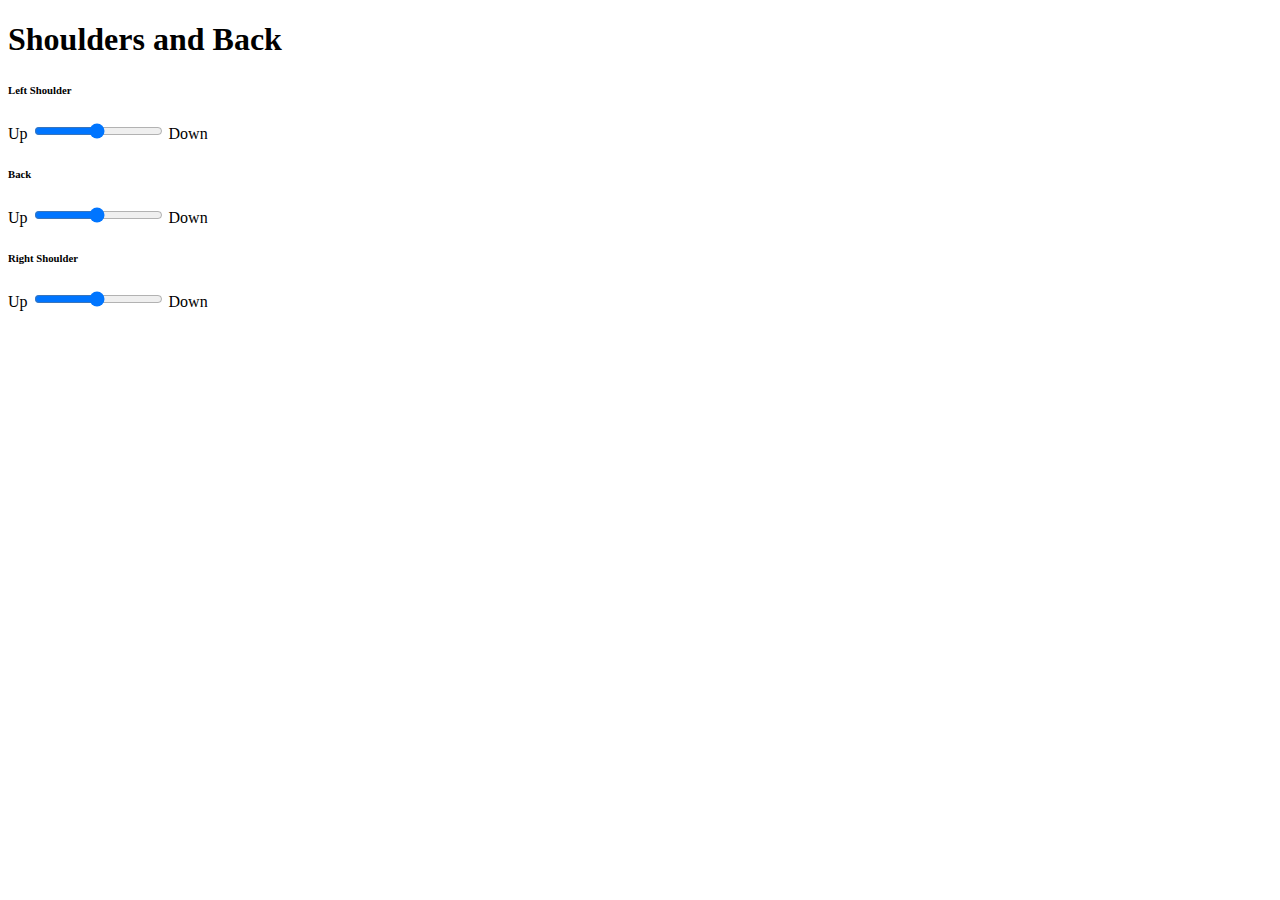
==== back.html @ 7ef3c547 "Added selection page portions" ====
<!DOCTYPE html>
<html class="no-js" lang="en" dir="ltr">
<head>
    <meta charset="utf-8">
    <meta http-equiv="x-ua-compatible" content="ie=edge">
    <meta name="viewport" content="width=device-width, initial-scale=1.0">
    <title>Body Function</title>
    <link rel="stylesheet" href="css/app.css">
    <script src="js/sliderfunction.js"></script>
</head>
<body>
<div class="row">
    <div class="small-12 columns text-center">
        <h1>Shoulders and Back</h1>
    </div>
</div>
<div class="row" style="margin-top: 2%">
    <div class="callout">
        <div class="small-4 columns text-center">
            <h6>Left Shoulder</h6>
            <label>Up</label>
            <input type="range" id="lshoulder" orient="vertical" min="-127" max="127" value="0" step="5"
                   onchange="snapBack(this)"/>
            <label>Down</label>
        </div>
        <div class="small-4 columns text-center">
            <h6>Back</h6>
            <label>Up</label>
            <input type="range" id="back" orient="vertical" min="-127" max="127" value="0" step="5"
                   onchange="snapBack(this)"/>
            <label>Down</label>
        </div>
        <div class="small-4 columns text-center">
            <h6>Right Shoulder</h6>
            <label>Up</label>
            <input type="range" id="rshoulder" orient="vertical" min="-127" max="127" value="0" step="5"
                   onchange="snapBack(this)"/>
            <label>Down</label>
        </div>
    </div>
</div>
</body>
</html>
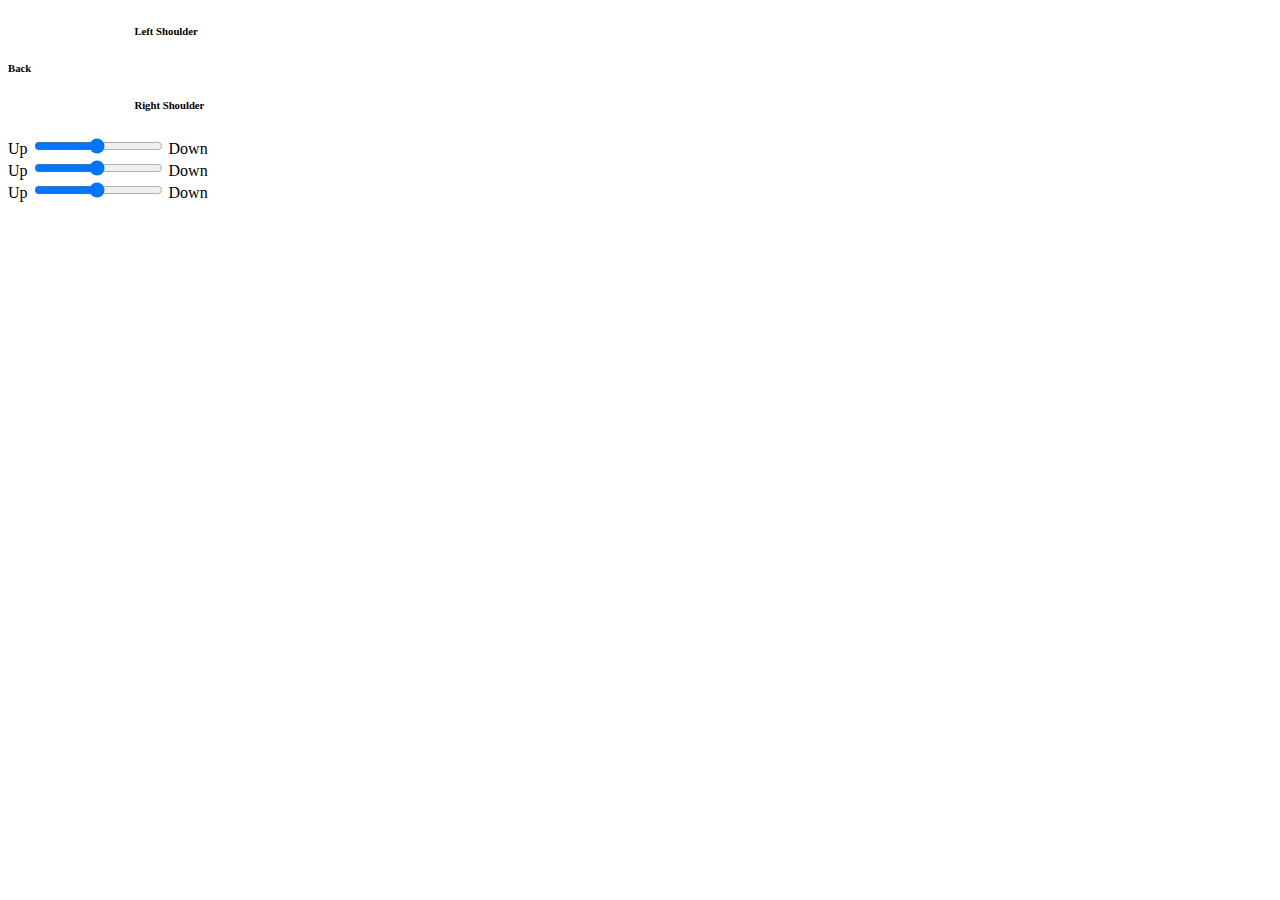
==== commit 40010e7c: "Cleaned up code and added ajax functionality" ====
--- a/back.html
+++ b/back.html
@@ -6,38 +6,34 @@
     <meta name="viewport" content="width=device-width, initial-scale=1.0">
     <title>Body Function</title>
     <link rel="stylesheet" href="css/app.css">
+    <script src="https://cdnjs.cloudflare.com/ajax/libs/jquery/3.1.1/jquery.min.js"></script>
     <script src="js/sliderfunction.js"></script>
 </head>
 <body>
-<div class="row">
-    <div class="small-12 columns text-center">
-        <h1>Shoulders and Back</h1>
+<div class="row" style="margin-top: 2%">
+    <div class="row">
+        <div class="small-4 columns text-center" style="padding: 0 10%"><h6>Left Shoulder </h6></div>
+        <div class="small-4 columns text-center"><h6>Back</h6></div>
+        <div class="small-4 columns text-center" style="padding: 0 10%"><h6>Right Shoulder</h6></div>
     </div>
-</div>
-<div class="row" style="margin-top: 2%">
-    <div class="callout">
         <div class="small-4 columns text-center">
-            <h6>Left Shoulder</h6>
             <label>Up</label>
-            <input type="range" id="lshoulder" orient="vertical" min="-127" max="127" value="0" step="5"
-                   onchange="snapBack(this)"/>
+            <input type="range" id="lshoulder" min="-127" max="127" value="0" step="5" orient="vertical"
+                   oninput="sendVal(this)" onchange="snapBack(this)"/>
             <label>Down</label>
         </div>
         <div class="small-4 columns text-center">
-            <h6>Back</h6>
             <label>Up</label>
-            <input type="range" id="back" orient="vertical" min="-127" max="127" value="0" step="5"
-                   onchange="snapBack(this)"/>
+            <input type="range" id="back" min="-127" max="127" value="0" step="5" orient="vertical"
+                   oninput="sendVal(this)" onchange="snapBack(this)"/>
             <label>Down</label>
         </div>
         <div class="small-4 columns text-center">
-            <h6>Right Shoulder</h6>
             <label>Up</label>
-            <input type="range" id="rshoulder" orient="vertical" min="-127" max="127" value="0" step="5"
-                   onchange="snapBack(this)"/>
+            <input type="range" id="rshoulder" name="128/9" min="-127" max="127" value="0" step="5" orient="vertical"
+                   onchange="snapBack(this)" oninput="sendVal(this)"/>
             <label>Down</label>
         </div>
-    </div>
 </div>
 </body>
 </html>
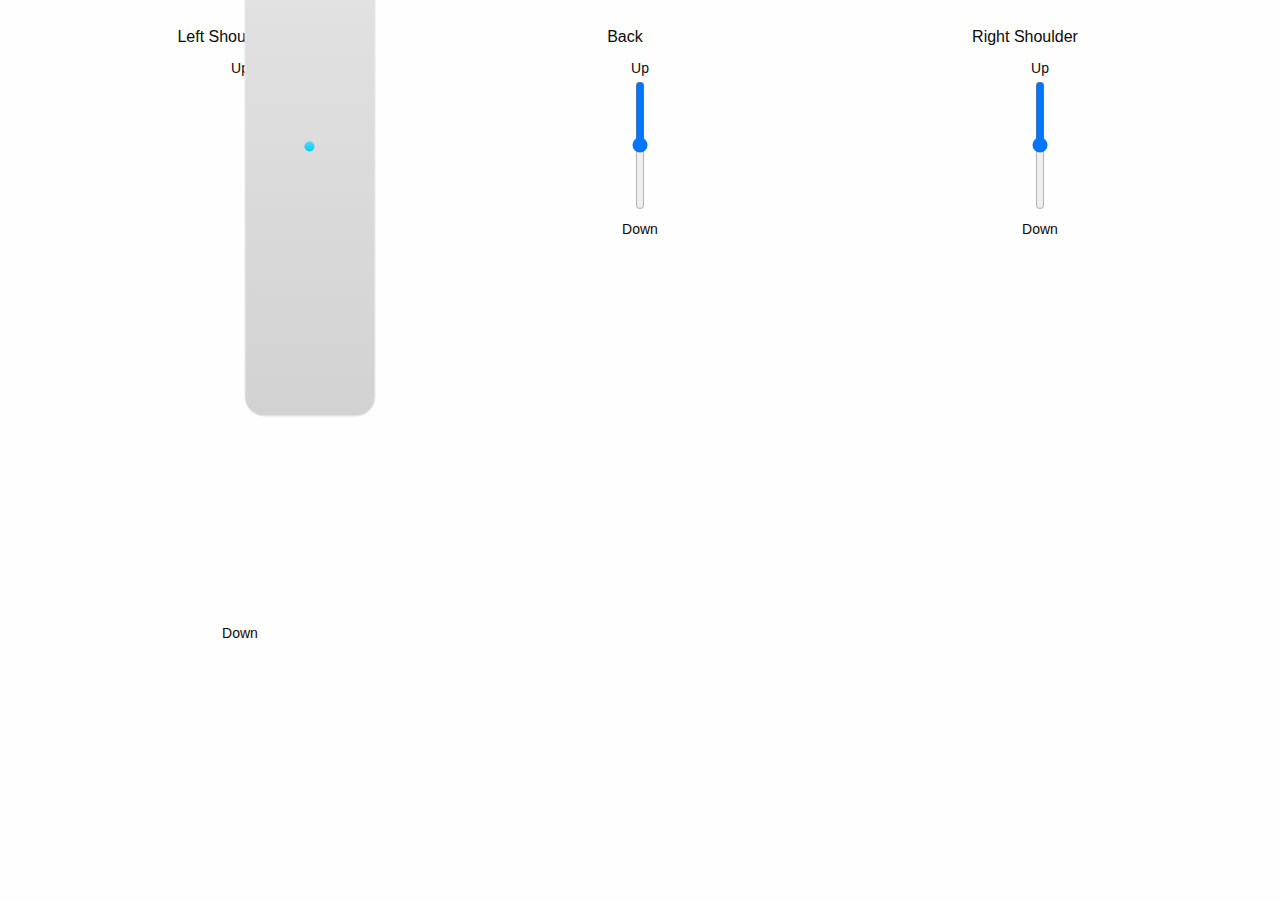
==== commit b0d5ba34: "Cleaned up code and added some design" ====
--- a/back.html
+++ b/back.html
@@ -6,6 +6,7 @@
     <meta name="viewport" content="width=device-width, initial-scale=1.0">
     <title>Body Function</title>
     <link rel="stylesheet" href="css/app.css">
+    <link rel="stylesheet" href="css/sliders.css">
     <script src="https://cdnjs.cloudflare.com/ajax/libs/jquery/3.1.1/jquery.min.js"></script>
     <script src="js/sliderfunction.js"></script>
 </head>
@@ -13,13 +14,16 @@
 <div class="row" style="margin-top: 2%">
     <div class="row">
         <div class="small-4 columns text-center" style="padding: 0 10%"><h6>Left Shoulder </h6></div>
-        <div class="small-4 columns text-center"><h6>Back</h6></div>
+        <div class="small-4 columns text-center" style="padding: 0 auto;"><h6>Back</h6></div>
         <div class="small-4 columns text-center" style="padding: 0 10%"><h6>Right Shoulder</h6></div>
     </div>
         <div class="small-4 columns text-center">
             <label>Up</label>
-            <input type="range" id="lshoulder" min="-127" max="127" value="0" step="5" orient="vertical"
+            <div class="row slidercontainer">
+                <input class="range vertical-heighest-first round" type="range" id="lshoulder" min="-127" max="127"
+                       value="0" step="5"
                    oninput="sendVal(this)" onchange="snapBack(this)"/>
+            </div>
             <label>Down</label>
         </div>
         <div class="small-4 columns text-center">
--- a/css/app.css
+++ b/css/app.css
@@ -0,0 +1,1187 @@
+@charset "UTF-8";
+/**
+ * Foundation for Sites by ZURB
+ * Version 6.3.0
+ * foundation.zurb.com
+ * Licensed under MIT Open Source
+ */
+/*! normalize-scss | MIT/GPLv2 License | bit.ly/normalize-scss */
+/* Document
+       ========================================================================== */
+/**
+     * 1. Change the default font family in all browsers (opinionated).
+     * 2. Correct the line height in all browsers.
+     * 3. Prevent adjustments of font size after orientation changes in
+     *    IE on Windows Phone and in iOS.
+     */
+html {
+  font-family: sans-serif;
+  /* 1 */
+  line-height: 1.15;
+  /* 2 */
+  -ms-text-size-adjust: 100%;
+  /* 3 */
+  -webkit-text-size-adjust: 100%;
+  /* 3 */ }
+
+/* Sections
+       ========================================================================== */
+/**
+     * Remove the margin in all browsers (opinionated).
+     */
+body {
+  margin: 0; }
+
+/**
+     * Add the correct display in IE 9-.
+     */
+article,
+aside,
+footer,
+header,
+nav,
+section {
+  display: block; }
+
+/**
+     * Correct the font size and margin on `h1` elements within `section` and
+     * `article` contexts in Chrome, Firefox, and Safari.
+     */
+h1 {
+  font-size: 2em;
+  margin: 0.67em 0; }
+
+/* Grouping content
+       ========================================================================== */
+/**
+     * Add the correct display in IE 9-.
+     */
+figcaption,
+figure {
+  display: block; }
+
+/**
+     * Add the correct margin in IE 8.
+     */
+figure {
+  margin: 1em 40px; }
+
+/**
+     * 1. Add the correct box sizing in Firefox.
+     * 2. Show the overflow in Edge and IE.
+     */
+hr {
+  box-sizing: content-box;
+  /* 1 */
+  height: 0;
+  /* 1 */
+  overflow: visible;
+  /* 2 */ }
+
+/**
+     * Add the correct display in IE.
+     */
+main {
+  display: block; }
+
+/**
+     * 1. Correct the inheritance and scaling of font size in all browsers.
+     * 2. Correct the odd `em` font sizing in all browsers.
+     */
+pre {
+  font-family: monospace, monospace;
+  /* 1 */
+  font-size: 1em;
+  /* 2 */ }
+
+/* Links
+       ========================================================================== */
+/**
+     * 1. Remove the gray background on active links in IE 10.
+     * 2. Remove gaps in links underline in iOS 8+ and Safari 8+.
+     */
+a {
+  background-color: transparent;}
+
+/**
+     * Remove the outline on focused links when they are also active or hovered
+     * in all browsers (opinionated).
+     */
+a:active,
+a:hover {
+  outline-width: 0; }
+
+
+/**
+     * Add the correct font style in Android 4.3-.
+     */
+dfn {
+  font-style: italic; }
+
+/**
+     * Add the correct background and color in IE 9-.
+     */
+mark {
+  background-color: #ff0;
+  color: #000; }
+
+/**
+     * Add the correct font size in all browsers.
+     */
+small {
+  font-size: 80%; }
+
+/**
+     * Remove the border on images inside links in IE 10-.
+     */
+img {
+  border-style: none; }
+
+/**
+     * Hide the overflow in IE.
+     */
+svg:not(:root) {
+  overflow: hidden; }
+
+/* Forms
+       ========================================================================== */
+/**
+     * 1. Change the font styles in all browsers (opinionated).
+     * 2. Remove the margin in Firefox and Safari.
+     */
+button,
+input,
+optgroup,
+select,
+textarea {
+  font-family: sans-serif;
+  /* 1 */
+  font-size: 100%;
+  /* 1 */
+  line-height: 1.15;
+  /* 1 */
+  margin: 0;
+  /* 2 */ }
+
+/**
+     * Show the overflow in IE.
+     */
+button {
+  overflow: visible; }
+
+/**
+     * Remove the inheritance of text transform in Edge, Firefox, and IE.
+     * 1. Remove the inheritance of text transform in Firefox.
+     */
+button,
+select {
+  /* 1 */
+  text-transform: none; }
+
+/**
+     * 1. Prevent a WebKit bug where (2) destroys native `audio` and `video`
+     *    controls in Android 4.
+     * 2. Correct the inability to style clickable types in iOS and Safari.
+     */
+button,
+html [type="button"],
+[type="reset"],
+[type="submit"] {
+  -webkit-appearance: button;
+  /* 2 */ }
+
+button,
+[type="button"],
+[type="reset"],
+[type="submit"] {
+  /**
+       * Remove the inner border and padding in Firefox.
+       */
+  /**
+       * Restore the focus styles unset by the previous rule.
+       */ }
+  button::-moz-focus-inner,
+  [type="button"]::-moz-focus-inner,
+  [type="reset"]::-moz-focus-inner,
+  [type="submit"]::-moz-focus-inner {
+    border-style: none;
+    padding: 0; }
+  button:-moz-focusring,
+  [type="button"]:-moz-focusring,
+  [type="reset"]:-moz-focusring,
+  [type="submit"]:-moz-focusring {
+    outline: 1px dotted ButtonText; }
+
+/**
+     * Show the overflow in Edge.
+     */
+input {
+  overflow: visible; }
+
+/**
+     * 1. Add the correct box sizing in IE 10-.
+     * 2. Remove the padding in IE 10-.
+     */
+[type="checkbox"],
+[type="radio"] {
+  box-sizing: border-box;
+  /* 1 */
+  padding: 0;
+  /* 2 */ }
+
+/**
+     * Correct the cursor style of increment and decrement buttons in Chrome.
+     */
+[type="number"]::-webkit-inner-spin-button,
+[type="number"]::-webkit-outer-spin-button {
+  height: auto; }
+
+/**
+     * 1. Correct the odd appearance in Chrome and Safari.
+     * 2. Correct the outline style in Safari.
+     */
+[type="search"] {
+  -webkit-appearance: textfield;
+  /* 1 */
+  outline-offset: -2px;
+  /* 2 */
+  /**
+       * Remove the inner padding and cancel buttons in Chrome and Safari on macOS.
+       */ }
+  [type="search"]::-webkit-search-cancel-button, [type="search"]::-webkit-search-decoration {
+    -webkit-appearance: none; }
+
+  /* style for input range*/
+
+
+
+  [type="range"] {
+    -ms-transform: rotate(270deg);
+      -o-transform: rotate(270deg);
+    writing-mode: vertical-lr;
+  }
+
+/*input[type="range"]:focus {*/
+/*outline: none;*/
+/*}*/
+/*input[type="range"]::-webkit-slider-runnable-track {*/
+/*height: 10px;*/
+/*width: 60px;*/
+/*background-color: #3adb76;*/
+/*-webkit-appearance: none;*/
+/*}*/
+
+/*@media only screen and (orientation: portrait) {*/
+/*input[type="range"]::-webkit-slider-runnable-track {*/
+/*!*removes default webkit styles*!*/
+/*-webkit-transform: rotate(270deg);*/
+/*transform: rotate(270deg);*/
+
+/*!*fix for FF unable to apply focus style bug *!*/
+/*border: 1px solid transparent;*/
+/*}*/
+/*}*/
+
+/*@media only screen and (orientation: landscape) {*/
+/*[type="range"] {*/
+/*!*removes default webkit styles*!*/
+/*-webkit-appearance: slider-vertical;*/
+
+/*!*fix for FF unable to apply focus style bug *!*/
+/*border: 1px solid transparent;*/
+/*}*/
+/*}*/
+
+/*input[type="range"]::-webkit-slider-thumb {*/
+/*background: transparent;*/
+/*-webkit-appearance: none;*/
+/*box-shadow: 1px 1px 1px #000000;*/
+/*border: 1px solid #FFFFFF;*/
+/*height: 30px;*/
+/*width: 30px;*/
+/*border-radius: 15px;*/
+/*cursor: pointer;*/
+/*margin-top: -13.5px;*/
+/*}*/
+/*input[type="range"]:focus::-webkit-slider-runnable-track {*/
+/*background: midnightblue;*/
+/*}*/
+/*input[type="range"]::-moz-range-track {*/
+/*width: 60vh;*/
+/*height: 10px;*/
+/*cursor: pointer;*/
+/*box-shadow: 1px 1px 0 #000000;*/
+/*background: midnightblue;*/
+/*border-radius: 32px;*/
+/*border: 1px solid transparent;*/
+/*}*/
+/*input[type="range"]::-moz-range-thumb {*/
+/*box-shadow: 1px 1px 1px #000000;*/
+/*border: 1px solid #FFFFFF;*/
+/*height: 30px;*/
+/*width: 30px;*/
+/*border-radius: 15px;*/
+/*background: #FFFFFF;*/
+/*cursor: pointer;*/
+/*}*/
+/*input[type="range"]::-ms-track {*/
+/*width: 100%;*/
+/*height: 10px;*/
+/*cursor: pointer;*/
+/*animate: 0.2s;*/
+/*background: transparent;*/
+/*border-color: transparent;*/
+/*color: transparent;*/
+/*}*/
+/*input[type="range"]::-ms-fill-lower {*/
+/*background: midnightblue;*/
+/*border: 1px solid transparent;*/
+/*border-radius: 64px;*/
+/*}*/
+/*input[type="range"]::-ms-fill-upper {*/
+/*background: midnightblue;*/
+/*border: 1px solid transparent;*/
+/*border-radius: 64px;*/
+/*}*/
+/*input[type="range"]::-ms-thumb {*/
+/*border: 1px solid #FFFFFF;*/
+/*height: 30px;*/
+/*width: 30px;*/
+/*border-radius: 15px;*/
+/*background: #FFFFFF;*/
+/*cursor: pointer;*/
+/*}*/
+/*input[type="range"]:focus::-ms-fill-lower {*/
+/*background: midnightblue;*/
+/*}*/
+/*input[type="range"]:focus::-ms-fill-upper {*/
+/*background: midnightblue;*/
+/*}*/
+
+/**
+     * 1. Correct the inability to style clickable types in iOS and Safari.
+     * 2. Change font properties to `inherit` in Safari.
+     */
+::-webkit-file-upload-button {
+  -webkit-appearance: button;
+  /* 1 */
+  font: inherit;
+  /* 2 */ }
+
+/**
+     * Change the border, margin, and padding in all browsers (opinionated).
+     */
+fieldset {
+  border: 1px solid #c0c0c0;
+  margin: 0 2px;
+  padding: 0.35em 0.625em 0.75em; }
+
+/**
+     * 1. Correct the text wrapping in Edge and IE.
+     * 2. Correct the color inheritance from `fieldset` elements in IE.
+     * 3. Remove the padding so developers are not caught out when they zero out
+     *    `fieldset` elements in all browsers.
+     */
+legend {
+  box-sizing: border-box;
+  /* 1 */
+  display: table;
+  /* 1 */
+  max-width: 100%;
+  /* 1 */
+  padding: 0;
+  /* 3 */
+  color: inherit;
+  /* 2 */
+  white-space: normal;
+  /* 1 */ }
+
+/**
+     * 1. Add the correct display in IE 9-.
+     * 2. Add the correct vertical alignment in Chrome, Firefox, and Opera.
+     */
+progress {
+  display: inline-block;
+  /* 1 */
+  vertical-align: baseline;
+  /* 2 */ }
+
+/**
+     * Remove the default vertical scrollbar in IE.
+     */
+textarea {
+  overflow: auto; }
+
+/* Interactive
+       ========================================================================== */
+/*
+     * Add the correct display in Edge, IE, and Firefox.
+     */
+details {
+  display: block; }
+
+/*
+     * Add the correct display in all browsers.
+     */
+summary {
+  display: list-item; }
+
+/*
+     * Add the correct display in IE 9-.
+     */
+menu {
+  display: block; }
+
+/* Scripting
+       ========================================================================== */
+/**
+     * Add the correct display in IE 9-.
+     */
+canvas {
+  display: inline-block; }
+
+/**
+     * Add the correct display in IE.
+     */
+template {
+  display: none; }
+
+/* Hidden
+       ========================================================================== */
+/**
+     * Add the correct display in IE 10-.
+     */
+[hidden] {
+  display: none; }
+
+.foundation-mq {
+  font-family: "small=0em&medium=40em&large=64em&xlarge=75em&xxlarge=90em"; }
+
+html {
+  box-sizing: border-box;
+  font-size: 100%; }
+
+*,
+*::before,
+*::after {
+  box-sizing: inherit; }
+
+body {
+  margin: 0;
+  padding: 0;
+  background: #fefefe;
+  font-family: "Helvetica Neue", Helvetica, Roboto, Arial, sans-serif;
+  font-weight: normal;
+  line-height: 1.5;
+  color: #0a0a0a;
+  -webkit-font-smoothing: antialiased;
+  -moz-osx-font-smoothing: grayscale; }
+
+img {
+  display: inline-block;
+  vertical-align: middle;
+  max-width: 100%;
+  height: auto;
+  -ms-interpolation-mode: bicubic; }
+
+textarea {
+  height: auto;
+  min-height: 50px;
+  border-radius: 0; }
+
+select {
+  width: 100%;
+  border-radius: 0; }
+
+.map_canvas img,
+.map_canvas embed,
+.map_canvas object,
+.mqa-display img,
+.mqa-display embed,
+.mqa-display object {
+  max-width: none !important; }
+
+button {
+  -webkit-appearance: none;
+     -moz-appearance: none;
+  border: 1px solid black;
+  display: block;
+  padding: 10px 10px;
+  margin: 10px 12.5%;
+  width: 75%;
+  border-radius: 25px;
+  background: transparent;
+  line-height: 1; }
+  [data-whatinput='mouse'] button {
+    outline: 0; }
+.gbutton {
+  background: black;
+  color: white;
+}
+.back {
+  padding: 0;
+  margin: 0 auto;
+  width: 30px;
+  height: 30px;
+  border: none;
+}
+
+
+
+.button {
+  display: inline-block;
+  vertical-align: middle;
+  margin: 0 0 1rem 0;
+  padding: 0.85em 1em;
+  -webkit-appearance: none;
+  border: 1px solid transparent;
+  border-radius: 0;
+  transition: background-color 0.25s ease-out, color 0.25s ease-out;
+  font-size: 0.9rem;
+  line-height: 1;
+  text-align: center;
+  cursor: pointer;
+  background-color: #1779ba;
+  color: #fefefe; }
+[data-whatinput='mouse'] .button {
+  outline: 0; }
+.button:hover, .button:focus {
+  background-color: #14679e;
+  color: #fefefe; }
+.button.tiny {
+  font-size: 0.6rem; }
+.button.small {
+  font-size: 0.75rem; }
+.button.large {
+  font-size: 1.25rem; }
+.button.expanded {
+  display: block;
+  width: 100%;
+  margin-right: 0;
+  margin-left: 0; }
+.button.primary {
+  background-color: #1779ba;
+  color: #fefefe; }
+.button.primary:hover, .button.primary:focus {
+  background-color: #126195;
+  color: #fefefe; }
+.button.secondary {
+  background-color: #767676;
+  color: #fefefe; }
+.button.secondary:hover, .button.secondary:focus {
+  background-color: #5e5e5e;
+  color: #fefefe; }
+.button.success {
+  background-color: #3adb76;
+  color: #0a0a0a; }
+.button.success:hover, .button.success:focus {
+  background-color: #22bb5b;
+  color: #0a0a0a; }
+.button.warning {
+  background-color: #ffae00;
+  color: #0a0a0a; }
+.button.warning:hover, .button.warning:focus {
+  background-color: #cc8b00;
+  color: #0a0a0a; }
+.button.alert {
+  background-color: #cc4b37;
+  color: #fefefe; }
+.button.alert:hover, .button.alert:focus {
+  background-color: #a53b2a;
+  color: #fefefe; }
+.button.hollow {
+  border: 1px solid #1779ba;
+  color: #1779ba; }
+.button.hollow, .button.hollow:hover, .button.hollow:focus {
+  background-color: transparent; }
+.button.hollow:hover, .button.hollow:focus {
+  border-color: #0c3d5d;
+  color: #0c3d5d; }
+
+
+.is-visible {
+  display: block !important; }
+
+.is-hidden {
+  display: none !important; }
+
+.row {
+  max-width: 75rem;
+  margin-right: auto;
+  margin-left: auto; }
+  .row::before, .row::after {
+    display: table;
+    content: ' '; }
+  .row::after {
+    clear: both; }
+  .row.collapse > .column, .row.collapse > .columns {
+    padding-right: 0;
+    padding-left: 0; }
+  .row .row {
+    margin-right: -0.625rem;
+    margin-left: -0.625rem; }
+    @media print, screen and (min-width: 40em) {
+      .row .row {
+        margin-right: -0.9375rem;
+        margin-left: -0.9375rem; } }
+    @media print, screen and (min-width: 64em) {
+      .row .row {
+        margin-right: -0.9375rem;
+        margin-left: -0.9375rem; } }
+    .row .row.collapse {
+      margin-right: 0;
+      margin-left: 0; }
+  .row.expanded {
+    max-width: none; }
+    .row.expanded .row {
+      margin-right: auto;
+      margin-left: auto; }
+  .row.gutter-small > .column, .row.gutter-small > .columns {
+    padding-right: 0.625rem;
+    padding-left: 0.625rem; }
+  .row.gutter-medium > .column, .row.gutter-medium > .columns {
+    padding-right: 0.9375rem;
+    padding-left: 0.9375rem; }
+
+.column, .columns {
+  width: 100%;
+  float: left;
+  padding-right: 0.625rem;
+  padding-left: 0.625rem; }
+  @media print, screen and (min-width: 40em) {
+    .column, .columns {
+      padding-right: 0.9375rem;
+      padding-left: 0.9375rem; } }
+  .column:last-child:not(:first-child), .columns:last-child:not(:first-child) {
+    float: right; }
+  .column.end:last-child:last-child, .end.columns:last-child:last-child {
+    float: left; }
+
+.column.row.row, .row.row.columns {
+  float: none; }
+
+.row .column.row.row, .row .row.row.columns {
+  margin-right: 0;
+  margin-left: 0;
+  padding-right: 0;
+  padding-left: 0; }
+
+.small-1 {
+  width: 8.33333%; }
+
+.small-push-1 {
+  position: relative;
+  left: 8.33333%; }
+
+.small-pull-1 {
+  position: relative;
+  left: -8.33333%; }
+
+.small-offset-0 {
+  margin-left: 0; }
+
+.small-3 {
+  width: 25%; }
+
+.small-push-3 {
+  position: relative;
+  left: 25%; }
+
+.small-pull-3 {
+  position: relative;
+  left: -25%; }
+
+.small-2 {
+  width: 16.66667%; }
+
+.small-push-2 {
+  position: relative;
+  left: 16.66667%; }
+
+.small-pull-2 {
+  position: relative;
+  left: -16.66667%; }
+
+.small-4 {
+    width: 33.33333%;
+}
+
+.small-push-4 {
+  position: relative;
+  left: 33.33333%; }
+
+.small-pull-4 {
+  position: relative;
+  left: -33.33333%; }
+
+.small-offset-4 {
+  margin-left: 33.33333%; }
+
+.small-5 {
+    width: 50%;
+}
+
+.small-12 {
+  width: 100%; }
+
+.small-collapse > .column, .small-collapse > .columns {
+  padding-right: 0;
+  padding-left: 0; }
+
+.small-collapse .row {
+  margin-right: 0;
+  margin-left: 0; }
+
+.expanded.row .small-collapse.row {
+  margin-right: 0;
+  margin-left: 0; }
+
+.small-uncollapse > .column, .small-uncollapse > .columns {
+  padding-right: 0.625rem;
+  padding-left: 0.625rem; }
+
+.small-centered {
+  margin-right: auto;
+  margin-left: auto; }
+  .small-centered, .small-centered:last-child:not(:first-child) {
+    float: none;
+    clear: both; }
+
+.small-uncentered,
+.small-push-0,
+.small-pull-0 {
+  position: static;
+  float: left;
+  margin-right: 0;
+  margin-left: 0; }
+
+@media print, screen and (min-width: 40em) {
+  .medium-4 {
+    width: 33.33333%; }
+  .medium-push-4 {
+    position: relative;
+    left: 33.33333%; }
+  .medium-pull-4 {
+    position: relative;
+    left: -33.33333%; }
+
+  .medium-6 {
+    width: 50%;
+  }
+  .medium-offset-4 {
+    margin-left: 33.33333%; }
+  .medium-12 {
+    width: 100%; }
+  .medium-collapse > .column, .medium-collapse > .columns {
+    padding-right: 0;
+    padding-left: 0; }
+  .medium-collapse .row {
+    margin-right: 0;
+    margin-left: 0; }
+  .expanded.row .medium-collapse.row {
+    margin-right: 0;
+    margin-left: 0; }
+  .medium-uncollapse > .column, .medium-uncollapse > .columns {
+    padding-right: 0.9375rem;
+    padding-left: 0.9375rem; }
+  .medium-centered {
+    margin-right: auto;
+    margin-left: auto; }
+    .medium-centered, .medium-centered:last-child:not(:first-child) {
+      float: none;
+      clear: both; }
+  .medium-uncentered,
+  .medium-push-0,
+  .medium-pull-0 {
+    position: static;
+    float: left;
+    margin-right: 0;
+    margin-left: 0; } }
+
+@media print, screen and (min-width: 64em) {
+  .large-4 {
+    width: 33.33333%; }
+    .large-push-4 {
+    position: relative;
+    left: 33.33333%; }
+  .large-pull-4 {
+    position: relative;
+    left: -33.33333%; }
+
+  .large-6 {
+    width: 50%;
+  }
+  .large-12 {
+    width: 100%; }
+  .large-collapse .row {
+    margin-right: 0;
+    margin-left: 0; }
+  .expanded.row .large-collapse.row {
+    margin-right: 0;
+    margin-left: 0; }
+  .large-uncollapse > .column, .large-uncollapse > .columns {
+    padding-right: 0.9375rem;
+    padding-left: 0.9375rem; }
+  .large-centered {
+    margin-right: auto;
+    margin-left: auto; }
+    .large-centered, .large-centered:last-child:not(:first-child) {
+      float: none;
+      clear: both; }
+  .large-uncentered,
+  .large-push-0,
+  .large-pull-0 {
+    position: static;
+    float: left;
+    margin-right: 0;
+    margin-left: 0; } }
+
+.column-block {
+  margin-bottom: 1.25rem; }
+  .column-block > :last-child {
+    margin-bottom: 0; }
+  @media print, screen and (min-width: 40em) {
+    .column-block {
+      margin-bottom: 1.875rem; }
+      .column-block > :last-child {
+        margin-bottom: 0; } }
+
+div,
+dl,
+dt,
+dd,
+ul,
+ol,
+li,
+h1,
+h2,
+h3,
+h4,
+h5,
+h6,
+pre,
+form,
+p,
+blockquote,
+th,
+td {
+  margin: 0;
+  padding: 0;
+}
+
+p {
+  margin-bottom: 1rem;
+  font-size: inherit;
+  line-height: 1.6;
+  text-rendering: optimizeLegibility; }
+
+small {
+  font-size: 80%;
+  line-height: inherit; }
+
+h2,
+h3,
+h4,
+h5,
+h6 {
+  font-family: "Helvetica Neue", Helvetica, Roboto, Arial, sans-serif;
+  font-style: normal;
+  font-weight: 100;
+  color: inherit;
+  text-rendering: optimizeLegibility; }
+  h1 small,
+  h2 small,
+  h3 small,
+  h4 small,
+  h5 small,
+  h6 small {
+    line-height: 0;
+    color: #cacaca; }
+
+h1 {
+  font-size: 1.5rem;
+  line-height: 1.4;
+  margin-top: 0;
+  margin-bottom: 0.5rem; 
+  
+  font-family: Verdana, Geneva, Tahoma, sans-serif;
+  font-style: normal;
+  font-weight: 100;
+  color: inherit;
+  text-rendering: optimizeLegibility;
+}
+
+h2 {
+  font-size: 1.25rem;
+  line-height: 1.4;
+  margin-top: 0;
+  margin-bottom: 0.5rem; }
+
+h3 {
+  font-size: 1.1875rem;
+  line-height: 1.4;
+  margin-top: 0;
+  margin-bottom: 0.5rem;
+}
+
+h4 {
+  font-size: 1.125rem;
+  line-height: 1.4;
+  margin-top: 0;
+  margin-bottom: 0.5rem; }
+
+h5 {
+  font-size: 1.0625rem;
+  line-height: 1.4;
+  margin-top: 0;
+  margin-bottom: 0.5rem; }
+
+h6 {
+  font-size: 1rem;
+  line-height: 1.4;
+  margin-top: 0;
+  margin-bottom: 0.5rem; }
+
+@media print, screen and (min-width: 40em) {
+  h1 {
+    font-size: 3rem; }
+  h2 {
+    font-size: 2.5rem; }
+  h3 {
+    font-size: 1.9375rem; }
+  h4 {
+    font-size: 1.5625rem; }
+  h5 {
+    font-size: 1.25rem; }
+  h6 {
+    font-size: 1rem; } }
+
+a {
+  line-height: inherit;
+  color: #1779ba;
+  text-decoration: none;
+  cursor: pointer; }
+  a:hover, a:focus {
+    color: #1468a0; }
+  a img {
+    border: 0; }
+
+.text-left {
+  text-align: left; }
+
+.text-right {
+  text-align: right; }
+
+.text-center {
+  text-align: center; }
+
+.text-justify {
+  text-align: justify; }
+
+
+[type='text'], [type='password'], [type='date'], [type='datetime'], [type='datetime-local'], [type='month'], [type='week'], [type='email'], [type='number'], [type='search'], [type='tel'], [type='time'], [type='url'], [type='color'],
+textarea {
+  display: block;
+  box-sizing: border-box;
+  width: 100%;
+  height: 2.4375rem;
+  margin: 0 0 1rem;
+  padding: 0.5rem;
+  border: 1px solid #cacaca;
+  border-radius: 0;
+  background-color: #fefefe;
+  box-shadow: inset 0 1px 2px rgba(10, 10, 10, 0.1);
+  font-family: inherit;
+  font-size: 1rem;
+  font-weight: normal;
+  color: #0a0a0a;
+  transition: box-shadow 0.5s, border-color 0.25s ease-in-out;
+  -webkit-appearance: none;
+     -moz-appearance: none;}
+  [type='text']:focus, [type='password']:focus, textarea:focus {
+    outline: none;
+    border: 1px solid #8a8a8a;
+    background-color: #fefefe;
+    box-shadow: 0 0 5px #cacaca;
+    transition: box-shadow 0.5s, border-color 0.25s ease-in-out; }
+
+input::-webkit-input-placeholder,
+textarea::-webkit-input-placeholder {
+  color: #cacaca; }
+
+input::-moz-placeholder,
+textarea::-moz-placeholder {
+  color: #cacaca; }
+
+input:-ms-input-placeholder,
+textarea:-ms-input-placeholder {
+  color: #cacaca; }
+
+input:placeholder,
+textarea::placeholder {
+  color: #cacaca; }
+
+[type='submit'],
+[type='button'] {
+  -webkit-appearance: none;
+     -moz-appearance: none;
+  border-radius: 0; }
+
+label {
+  display: block;
+  margin: 0;
+  font-size: 0.875rem;
+  font-weight: normal;
+  line-height: 1.8;
+  color: #0a0a0a; }
+  label.middle {
+    margin: 0 0 1rem;
+    padding: 0.5625rem 0; }
+
+.callout {
+  position: relative;
+  margin: 0 0 1rem 0;
+  padding: 1rem;
+  border-top: 1px dashed rgba(10, 10, 10, 0.25);
+  border-radius: 0;
+  background-color: transparent;
+  color: #0a0a0a; }
+  .callout > :first-child {
+    margin-top: 0; }
+  .callout > :last-child {
+    margin-bottom: 0; }
+  .callout.primary {
+    background-color: #d7ecfa;
+    color: #0a0a0a; }
+  .callout.secondary {
+    background-color: #eaeaea;
+    color: #0a0a0a; }
+  .callout.success {
+    background-color: #e1faea;
+    color: #0a0a0a; }
+  .callout.warning {
+    background-color: #fff3d9;
+    color: #0a0a0a; }
+  .callout.alert {
+    background-color: #f7e4e1;
+    color: #0a0a0a; }
+  .callout.small {
+    padding-top: 0.5rem;
+    padding-right: 0.5rem;
+    padding-bottom: 0.5rem;
+    padding-left: 0.5rem; }
+  .callout.large {
+    padding-top: 3rem;
+    padding-right: 3rem;
+    padding-bottom: 3rem;
+    padding-left: 3rem; }
+
+.label {
+  display: inline-block;
+  padding: 0.33333rem 0.5rem;
+  border-radius: 0;
+  font-size: 0.8rem;
+  line-height: 1;
+  white-space: nowrap;
+  cursor: default;
+  background: #1779ba;
+  color: #fefefe; }
+  .label.primary {
+    background: #1779ba;
+    color: #fefefe; }
+  .label.secondary {
+    background: #767676;
+    color: #fefefe; }
+  .label.success {
+    background: #3adb76;
+    color: #0a0a0a; }
+  .label.warning {
+    background: #ffae00;
+    color: #0a0a0a; }
+  .label.alert {
+    background: #cc4b37;
+    color: #fefefe; }
+
+
+.mobile-open {
+  margin-top: 5%;
+}
+
+.input-group {
+  padding: 10% 10%;
+  border: 1px solid #1779ba;
+  border-radius: 50px;
+}
+
+@media only screen and (max-width: 786px) and (orientation: portrait) {
+  .mobile-open {
+      margin-top: 25%;
+  }
+    img#puppet {
+        height: 30vh;
+    }
+} @media only screen and (max-width: 786px) and (orientation: landscape) {
+    .mobile-open {
+      margin-top: 5%;
+    }
+
+  img#puppet {
+    height: 70px;
+    width: 70px;
+  }
+
+  .input-group {
+    padding: 5% 5%;
+  }
+}
+
+@media only screen and (min-width: 786px) {
+  .mobile-open {
+    margin-top: 2%;
+  }
+
+  img#puppet {
+    height: 250px;
+    width: 250px;
+  }
+
+  .input-group {
+    padding: 2% 2%;
+  }
+}
+
+#codeerror, #error {
+    color: #1779ba;
+    padding: 2px 0;
+}
+
+ul#puppetmarks li{
+  display: inline-block;
+  margin: 0 5px;
+  font-size: small;
+}
+
+.codebutton {
+    height: 120px;
+    width: 120px;
+    border: 1px solid #1779ba;
+    border-radius: 50%;
+    background-color: #1779ba;
+    background-image: -webkit-gradient(linear, left top, left bottom, from(#1779ba), to(#000000));
+    background-image: -webkit-linear-gradient(top, #1779ba, #000000);
+    background-image: -moz-linear-gradient(top, #1779ba, #000000);
+    background-image: -ms-linear-gradient(top, #1779ba, #000000);
+    background-image: -o-linear-gradient(top, #1779ba, #000000);
+    box-shadow: 0 3px 8px #aaa, inset 0 2px 3px #fff;
+    color: white;
+    margin: 0 auto;
+}
+
+.codebutton:active {
+    color: gray;
+    background: #1779ba;
+}
+
+a {
+    color: black;
+}--- a/css/sliders.css
+++ b/css/sliders.css
@@ -0,0 +1,89 @@
+/*customised range*/
+input[type="range"].range {
+    cursor: pointer;
+    width: 60vh !important;
+    -webkit-appearance: none;
+    z-index: 200;
+    width: 100px;
+    border: 1px solid #e6e6e6;
+    background-color: #e6e6e6;
+    background-image: -webkit-gradient(linear, 0% 0%, 0% 100%, from(#e6e6e6), to(#d2d2d2));
+    background-image: -webkit-linear-gradient(right, #e6e6e6, #d2d2d2);
+    background-image: -moz-linear-gradient(right, #e6e6e6, #d2d2d2);
+    background-image: -ms-linear-gradient(right, #e6e6e6, #d2d2d2);
+    background-image: -o-linear-gradient(right, #e6e6e6, #d2d2d2);
+}
+
+/*customised range when focusing on input */
+input[type="range"].range:focus {
+    border: 0;
+    outline: none !important;
+}
+
+/*customised range slider icon*/
+input[type="range"].range::-webkit-slider-thumb {
+    -webkit-appearance: none;
+    width: 10px;
+    height: 10px;
+    background-color: #555;
+    background-image: -webkit-gradient(linear, 0% 0%, 0% 100%, from(#4DDBFF), to(#00CCFF));
+    background-image: -webkit-linear-gradient(right, #4DDBFF, #00CCFF);
+    background-image: -moz-linear-gradient(right, #4DDBFF, #00CCFF);
+    background-image: -ms-linear-gradient(right, #4DDBFF, #00CCFF);
+    background-image: -o-linear-gradient(right, #4DDBFF, #00CCFF);
+}
+
+/*setting round corners to the range */
+input[type="range"].round {
+    -webkit-border-radius: 20px;
+    -moz-border-radius: 20px;
+    border-radius: 20px;
+}
+
+/*setting round corners to the range slider icon*/
+input[type="range"].round::-webkit-slider-thumb {
+    -webkit-border-radius: 5px;
+    -moz-border-radius: 5px;
+    -o-border-radius: 5px;
+}
+
+/* set range from 0 - 1 horizontal as by default */
+.horizontal-lowest-first {
+    -webkit-transform: rotate(0deg);
+    -moz-transform: rotate(0deg);
+    -o-transform: rotate(0deg);
+    -ms-transform: rotate(0deg);
+    transform: rotate(0deg);
+}
+
+/* set range from 1 - 0 horizontal (highest first) */
+.horizontal-highest-first {
+    -webkit-transform: rotate(180deg);
+    -moz-transform: rotate(180deg);
+    -o-transform: rotate(180deg);
+    -ms-transform: rotate(180deg);
+    transform: rotate(180deg);
+}
+
+/* set range from 0 - 1 vertically (lowest on top) */
+.vertical-lowest-first {
+    -webkit-transform: rotate(90deg);
+    -moz-transform: rotate(90deg);
+    -o-transform: rotate(90deg);
+    -ms-transform: rotate(90deg);
+    transform: rotate(90deg);
+}
+
+/* set range from 1 - 0 vertically (highest on top) */
+.vertical-heighest-first {
+    -webkit-transform: rotate(270deg);
+    -moz-transform: rotate(270deg);
+    -o-transform: rotate(270deg);
+    -ms-transform: rotate(270deg);
+    transform: rotate(270deg);
+}
+
+.slidercontainer {
+    height: 60vh;
+    width: inherit;
+}
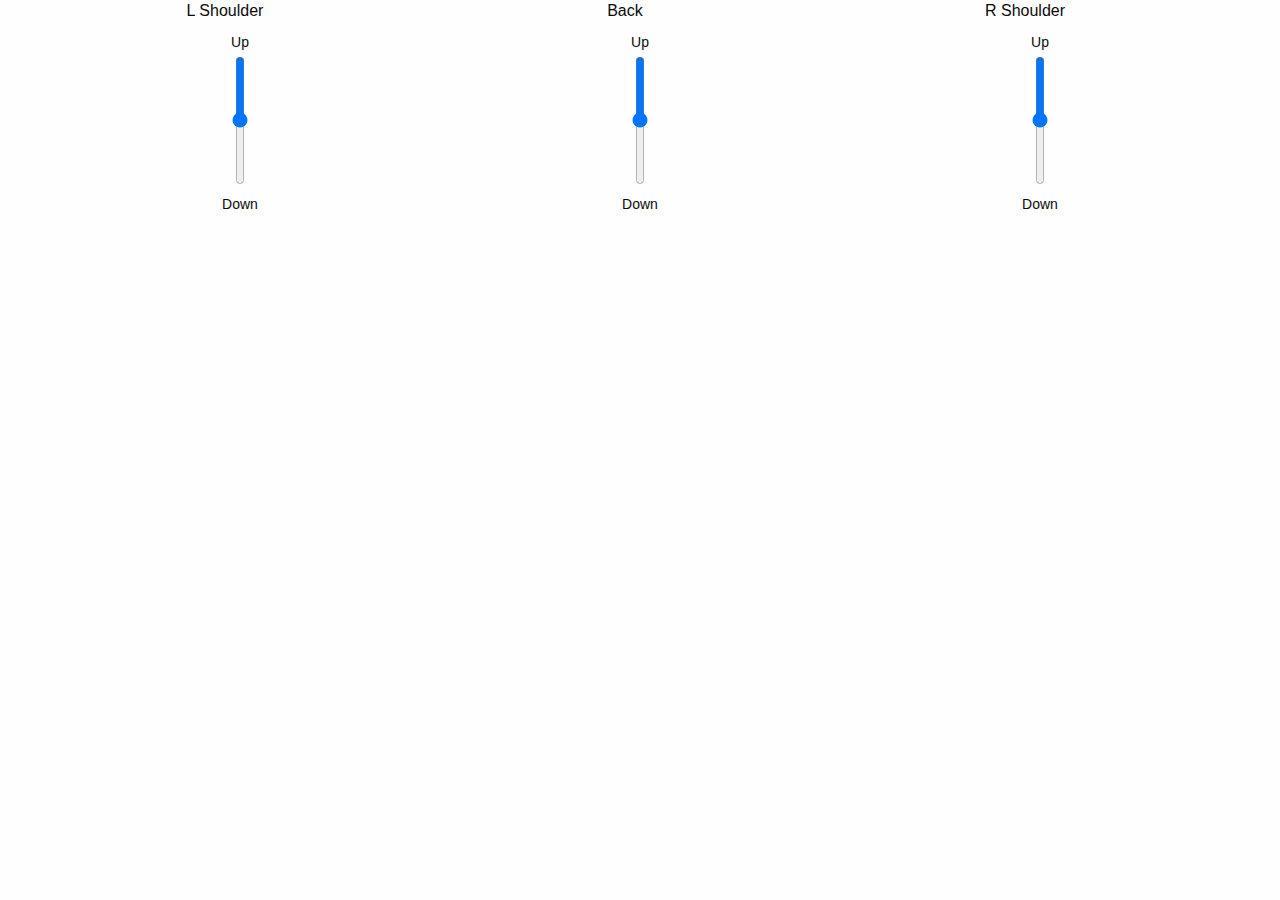
==== commit ba915051: "Update controller names" ====
--- a/back.html
+++ b/back.html
@@ -7,35 +7,39 @@
     <title>Body Function</title>
     <link rel="stylesheet" href="css/app.css">
     <link rel="stylesheet" href="css/sliders.css">
-    <script src="https://cdnjs.cloudflare.com/ajax/libs/jquery/3.1.1/jquery.min.js"></script>
-    <script src="js/sliderfunction.js"></script>
+    <script src="js/jquery.min.js"></script>
+    <script src="js/puppet.js"></script>
 </head>
 <body>
-<div class="row" style="margin-top: 2%">
+<div class="row container">
     <div class="row">
-        <div class="small-4 columns text-center" style="padding: 0 10%"><h6>Left Shoulder </h6></div>
+        <div class="small-4 columns text-center" style="padding: 0 auto"><h6>L Shoulder </h6></div>
         <div class="small-4 columns text-center" style="padding: 0 auto;"><h6>Back</h6></div>
-        <div class="small-4 columns text-center" style="padding: 0 10%"><h6>Right Shoulder</h6></div>
+        <div class="small-4 columns text-center" style="padding: 0 auto"><h6>R Shoulder</h6></div>
     </div>
         <div class="small-4 columns text-center">
             <label>Up</label>
-            <div class="row slidercontainer">
-                <input class="range vertical-heighest-first round" type="range" id="lshoulder" min="-127" max="127"
-                       value="0" step="5"
+            <div class="slider">
+                <input type="range" id="backShoulderLeft" min="-125" max="125"
+                       value="0" step="5" orient="vertical"
                    oninput="sendVal(this)" onchange="snapBack(this)"/>
             </div>
             <label>Down</label>
         </div>
         <div class="small-4 columns text-center">
             <label>Up</label>
-            <input type="range" id="back" min="-127" max="127" value="0" step="5" orient="vertical"
+            <div class="slider">
+                <input type="range" id="back" min="-125" max="125" value="0" step="5"
                    oninput="sendVal(this)" onchange="snapBack(this)"/>
+            </div>
             <label>Down</label>
         </div>
         <div class="small-4 columns text-center">
             <label>Up</label>
-            <input type="range" id="rshoulder" name="128/9" min="-127" max="127" value="0" step="5" orient="vertical"
+            <div class="slider">
+                <input type="range" id="backShoulderRight" min="-125" max="125" value="0" step="5" orient="vertical"
                    onchange="snapBack(this)" oninput="sendVal(this)"/>
+            </div>
             <label>Down</label>
         </div>
 </div>
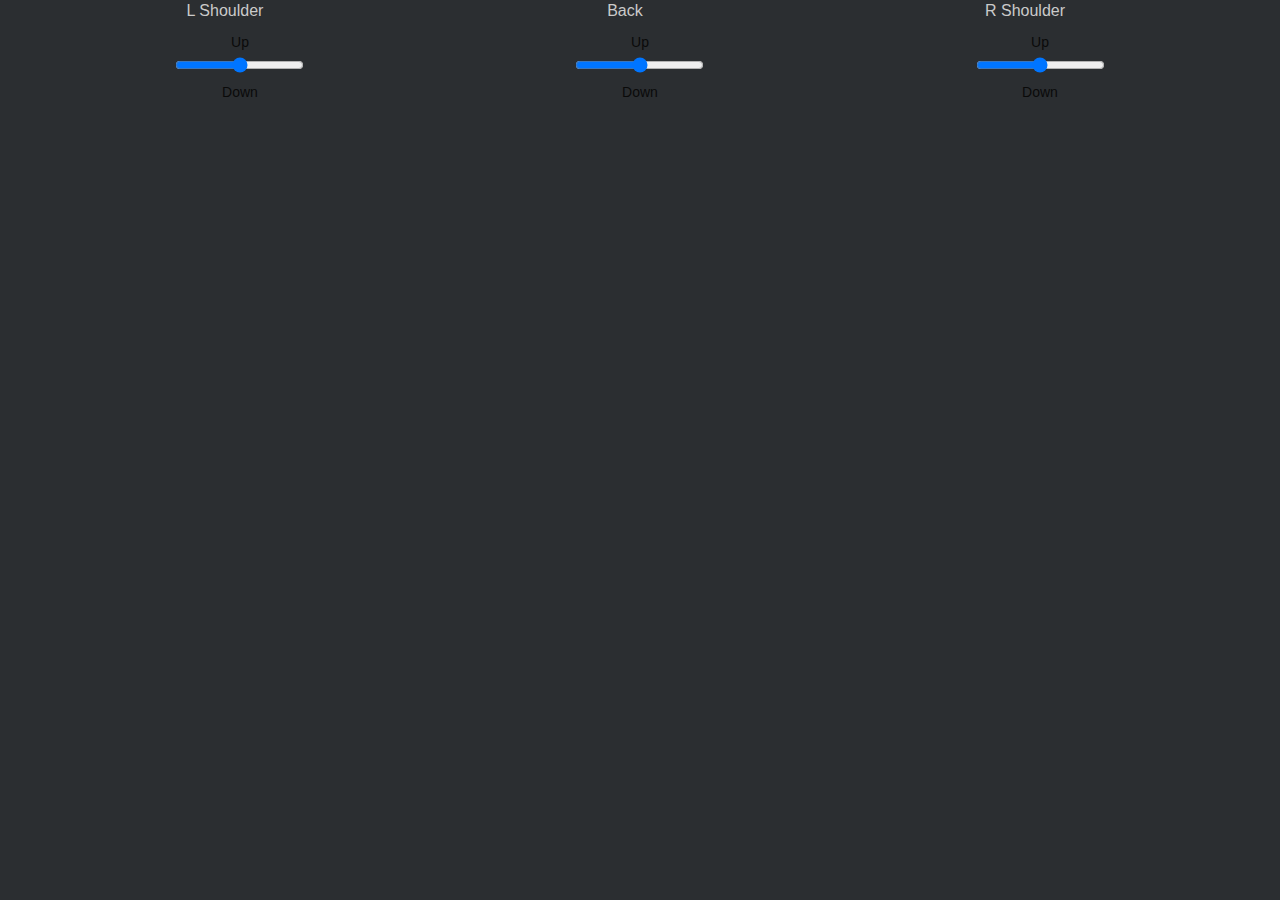
==== commit 69de4a3b: "Fix bad merge" ====
--- a/back.html
+++ b/back.html
@@ -21,8 +21,8 @@
             <label>Up</label>
             <div class="slider">
                 <input type="range" id="backShoulderLeft" min="-125" max="125"
-                       value="0" step="5" orient="vertical"
-                   oninput="sendVal(this)" onchange="snapBack(this)"/>
+                       value="0" step="5"
+                       oninput="sendVal(this)" onchange="snapBack(this)"/>
             </div>
             <label>Down</label>
         </div>
@@ -37,8 +37,8 @@
         <div class="small-4 columns text-center">
             <label>Up</label>
             <div class="slider">
-                <input type="range" id="backShoulderRight" min="-125" max="125" value="0" step="5" orient="vertical"
-                   onchange="snapBack(this)" oninput="sendVal(this)"/>
+                <input type="range" id="backShoulderRight" min="-125" max="125" value="0" step="5"
+                       onchange="snapBack(this)" oninput="sendVal(this)"/>
             </div>
             <label>Down</label>
         </div>
--- a/css/app.css
+++ b/css/app.css
@@ -30,7 +30,8 @@
      * Remove the margin in all browsers (opinionated).
      */
 body {
-  margin: 0; }
+    margin: 0;
+}
 
 /**
      * Add the correct display in IE 9-.
@@ -251,112 +252,21 @@
   [type="search"]::-webkit-search-cancel-button, [type="search"]::-webkit-search-decoration {
     -webkit-appearance: none; }
 
-  /* style for input range*/
-
-
-
-  [type="range"] {
-    -ms-transform: rotate(270deg);
-      -o-transform: rotate(270deg);
-    writing-mode: vertical-lr;
-  }
-
-/*input[type="range"]:focus {*/
-/*outline: none;*/
-/*}*/
-/*input[type="range"]::-webkit-slider-runnable-track {*/
-/*height: 10px;*/
-/*width: 60px;*/
-/*background-color: #3adb76;*/
-/*-webkit-appearance: none;*/
-/*}*/
-
-/*@media only screen and (orientation: portrait) {*/
-/*input[type="range"]::-webkit-slider-runnable-track {*/
-/*!*removes default webkit styles*!*/
-/*-webkit-transform: rotate(270deg);*/
-/*transform: rotate(270deg);*/
-
-/*!*fix for FF unable to apply focus style bug *!*/
-/*border: 1px solid transparent;*/
-/*}*/
-/*}*/
-
-/*@media only screen and (orientation: landscape) {*/
-/*[type="range"] {*/
-/*!*removes default webkit styles*!*/
-/*-webkit-appearance: slider-vertical;*/
-
-/*!*fix for FF unable to apply focus style bug *!*/
-/*border: 1px solid transparent;*/
-/*}*/
-/*}*/
-
-/*input[type="range"]::-webkit-slider-thumb {*/
-/*background: transparent;*/
-/*-webkit-appearance: none;*/
-/*box-shadow: 1px 1px 1px #000000;*/
-/*border: 1px solid #FFFFFF;*/
-/*height: 30px;*/
-/*width: 30px;*/
-/*border-radius: 15px;*/
-/*cursor: pointer;*/
-/*margin-top: -13.5px;*/
-/*}*/
-/*input[type="range"]:focus::-webkit-slider-runnable-track {*/
-/*background: midnightblue;*/
-/*}*/
-/*input[type="range"]::-moz-range-track {*/
-/*width: 60vh;*/
-/*height: 10px;*/
-/*cursor: pointer;*/
-/*box-shadow: 1px 1px 0 #000000;*/
-/*background: midnightblue;*/
-/*border-radius: 32px;*/
-/*border: 1px solid transparent;*/
-/*}*/
-/*input[type="range"]::-moz-range-thumb {*/
-/*box-shadow: 1px 1px 1px #000000;*/
-/*border: 1px solid #FFFFFF;*/
-/*height: 30px;*/
-/*width: 30px;*/
-/*border-radius: 15px;*/
-/*background: #FFFFFF;*/
-/*cursor: pointer;*/
-/*}*/
-/*input[type="range"]::-ms-track {*/
-/*width: 100%;*/
-/*height: 10px;*/
-/*cursor: pointer;*/
-/*animate: 0.2s;*/
-/*background: transparent;*/
-/*border-color: transparent;*/
-/*color: transparent;*/
-/*}*/
-/*input[type="range"]::-ms-fill-lower {*/
-/*background: midnightblue;*/
-/*border: 1px solid transparent;*/
-/*border-radius: 64px;*/
-/*}*/
-/*input[type="range"]::-ms-fill-upper {*/
-/*background: midnightblue;*/
-/*border: 1px solid transparent;*/
-/*border-radius: 64px;*/
-/*}*/
-/*input[type="range"]::-ms-thumb {*/
-/*border: 1px solid #FFFFFF;*/
-/*height: 30px;*/
-/*width: 30px;*/
-/*border-radius: 15px;*/
-/*background: #FFFFFF;*/
-/*cursor: pointer;*/
-/*}*/
-/*input[type="range"]:focus::-ms-fill-lower {*/
-/*background: midnightblue;*/
-/*}*/
-/*input[type="range"]:focus::-ms-fill-upper {*/
-/*background: midnightblue;*/
-/*}*/
+/** Style for text input **/
+input[type="text"], input[type="password"] {
+    -webkit-appearance: none;
+    -webkit-tap-highlight-color: rgba(255, 255, 255, 0);
+    color: gray;
+    width: 100%;
+    height: 40px;
+    margin: 10px auto;
+    border: none;
+    padding: 1px 2px;
+    border-radius: 14px;
+    background: #232528;
+    box-shadow: inset 0 1px 0 0 #0d0e0f, inset 0 -1px 0 0 #3a3d42;
+    -webkit-box-shadow: inset 0 1px 0 0 #0d0e0f, inset 0 -1px 0 0 #3a3d42;
+}
 
 /**
      * 1. Correct the inability to style clickable types in iOS and Safari.
@@ -469,11 +379,11 @@
 body {
   margin: 0;
   padding: 0;
-  background: #fefefe;
+    background: #2b2e31;
+    color: white;
   font-family: "Helvetica Neue", Helvetica, Roboto, Arial, sans-serif;
   font-weight: normal;
   line-height: 1.5;
-  color: #0a0a0a;
   -webkit-font-smoothing: antialiased;
   -moz-osx-font-smoothing: grayscale; }
 
@@ -504,20 +414,31 @@
 button {
   -webkit-appearance: none;
      -moz-appearance: none;
-  border: 1px solid black;
+    border: 1px solid #4EC9F5;
   display: block;
   padding: 10px 10px;
   margin: 10px 12.5%;
   width: 75%;
   border-radius: 25px;
   background: transparent;
-  line-height: 1; }
+    line-height: 1;
+    color: gray;
+    outline: none;
+}
   [data-whatinput='mouse'] button {
     outline: 0; }
 .gbutton {
-  background: black;
+    border: 1px solid transparent;
+    background-image: -webkit-gradient(linear, left top, left bottom, color-stop(0%, #151515), color-stop(100%, black)); /* android <= 2.2 */
+    background-image: -webkit-linear-gradient(top, #151515 0, black 100%); /* older mobile safari and android > 2.2 */;
+    background-image: linear-gradient(to bottom, #151515 0, black 100%); /* W3C */
   color: white;
 }
+
+.gbutton:active {
+    background: black;
+}
+
 .back {
   padding: 0;
   margin: 0 auto;
@@ -541,12 +462,12 @@
   line-height: 1;
   text-align: center;
   cursor: pointer;
-  background-color: #1779ba;
+    background-color: #4EC9F5;
   color: #fefefe; }
 [data-whatinput='mouse'] .button {
   outline: 0; }
 .button:hover, .button:focus {
-  background-color: #14679e;
+    background-color: #4EC9F5;
   color: #fefefe; }
 .button.tiny {
   font-size: 0.6rem; }
@@ -721,6 +642,11 @@
     width: 50%;
 }
 
+.small-8 {
+    width: 66.66667%;
+}
+
+
 .small-12 {
   width: 100%; }
 
@@ -731,6 +657,7 @@
 .small-collapse .row {
   margin-right: 0;
   margin-left: 0; }
+
 
 .expanded.row .small-collapse.row {
   margin-right: 0;
@@ -871,7 +798,7 @@
 
 p {
   margin-bottom: 1rem;
-  font-size: inherit;
+    font-size: 0.9rem;
   line-height: 1.6;
   text-rendering: optimizeLegibility; }
 
@@ -887,7 +814,7 @@
   font-family: "Helvetica Neue", Helvetica, Roboto, Arial, sans-serif;
   font-style: normal;
   font-weight: 100;
-  color: inherit;
+    color: #cacaca;
   text-rendering: optimizeLegibility; }
   h1 small,
   h2 small,
@@ -896,7 +823,8 @@
   h5 small,
   h6 small {
     line-height: 0;
-    color: #cacaca; }
+      color: inherit;
+  }
 
 h1 {
   font-size: 1.5rem;
@@ -940,9 +868,10 @@
   font-size: 1rem;
   line-height: 1.4;
   margin-top: 0;
-  margin-bottom: 0.5rem; }
-
-@media print, screen and (min-width: 40em) {
+    margin-bottom: 0.5rem;
+}
+
+@media print, screen and (min-width: 60em) {
   h1 {
     font-size: 3rem; }
   h2 {
@@ -1042,10 +971,11 @@
   position: relative;
   margin: 0 0 1rem 0;
   padding: 1rem;
-  border-top: 1px dashed rgba(10, 10, 10, 0.25);
+    border-top: 1px dashed rgba(250, 250, 250, 0.25);
   border-radius: 0;
   background-color: transparent;
-  color: #0a0a0a; }
+    color: white;
+}
   .callout > :first-child {
     margin-top: 0; }
   .callout > :last-child {
@@ -1122,16 +1052,15 @@
     }
 } @media only screen and (max-width: 786px) and (orientation: landscape) {
     .mobile-open {
-      margin-top: 5%;
+        margin-top: 3%;
     }
 
   img#puppet {
     height: 70px;
-    width: 70px;
   }
 
   .input-group {
-    padding: 5% 5%;
+      padding: 3% 3%;
   }
 }
 
@@ -1142,7 +1071,6 @@
 
   img#puppet {
     height: 250px;
-    width: 250px;
   }
 
   .input-group {
@@ -1151,19 +1079,13 @@
 }
 
 #codeerror, #error {
-    color: #1779ba;
+    color: white;
     padding: 2px 0;
 }
 
-ul#puppetmarks li{
-  display: inline-block;
-  margin: 0 5px;
-  font-size: small;
-}
-
 .codebutton {
-    height: 120px;
-    width: 120px;
+    width: 100px;
+    height: 100px;
     border: 1px solid #1779ba;
     border-radius: 50%;
     background-color: #1779ba;
@@ -1183,5 +1105,5 @@
 }
 
 a {
-    color: black;
-}+    color: white;
+}
